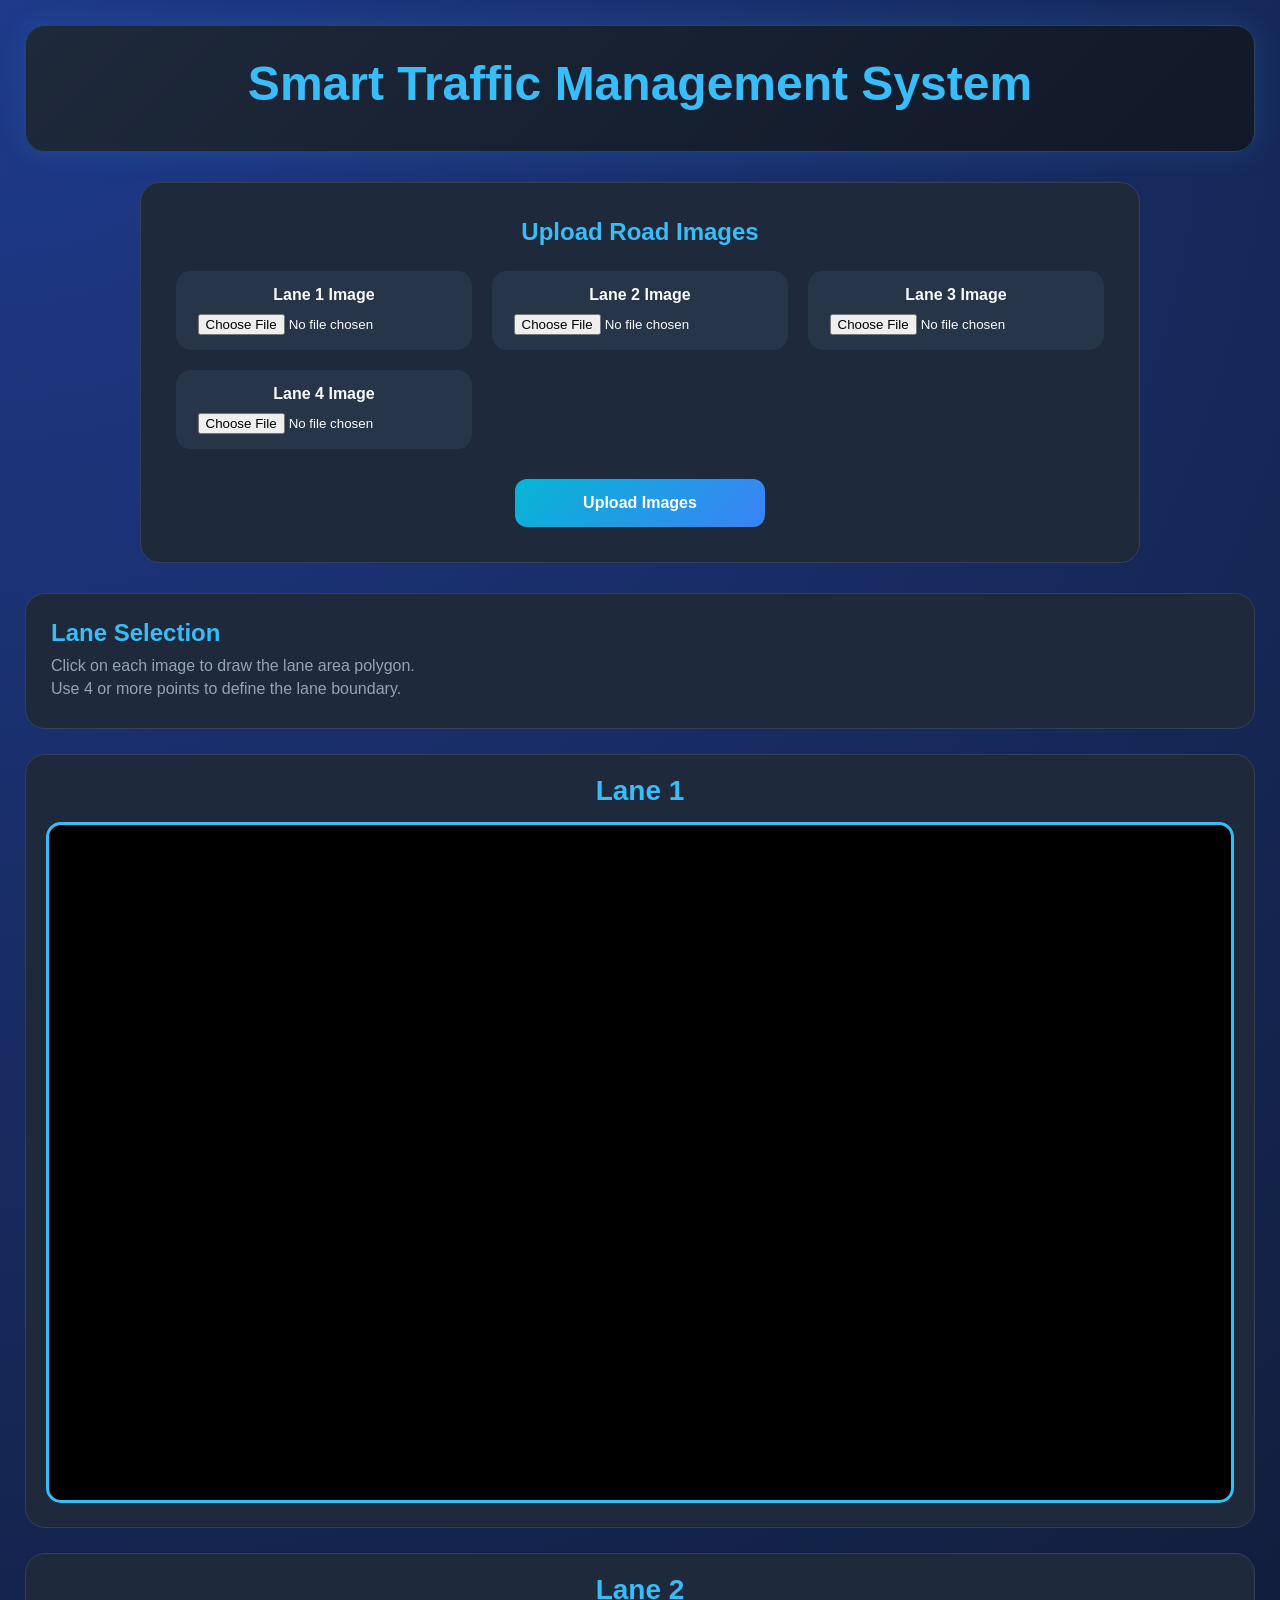
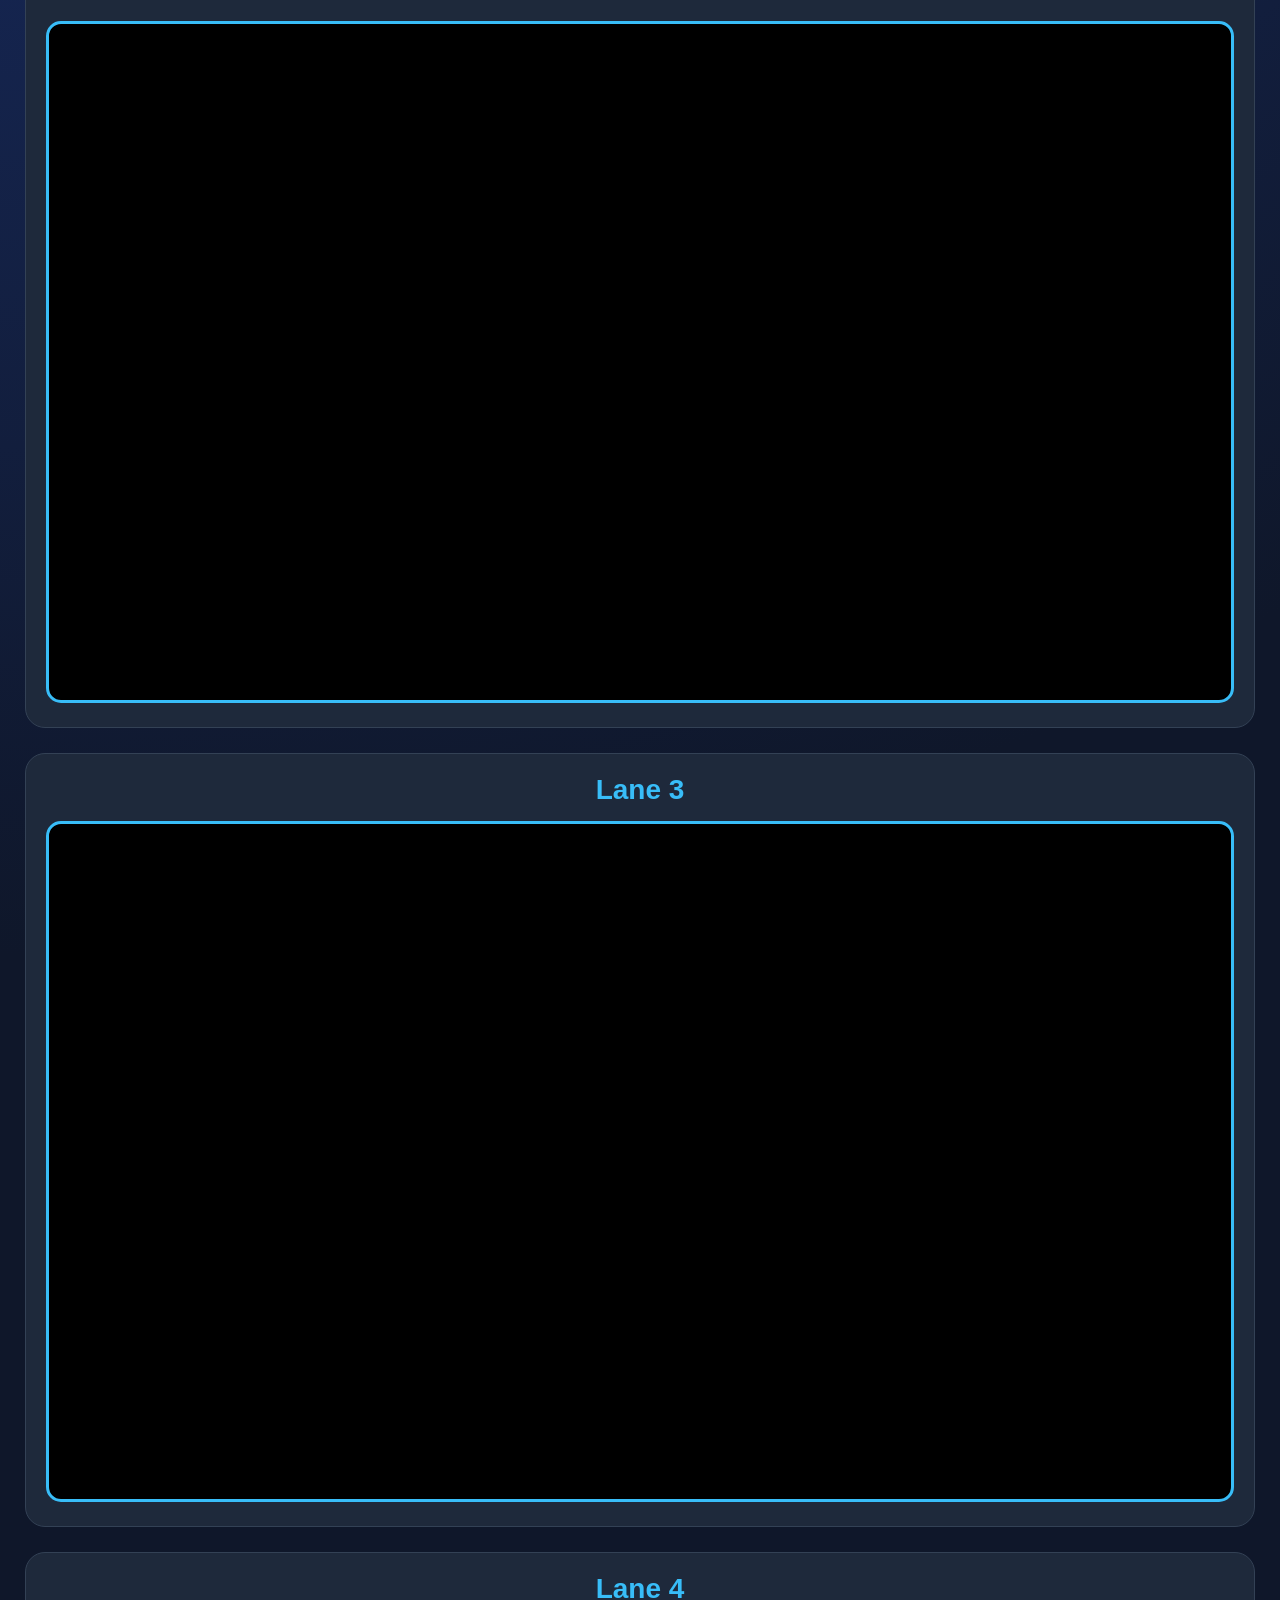
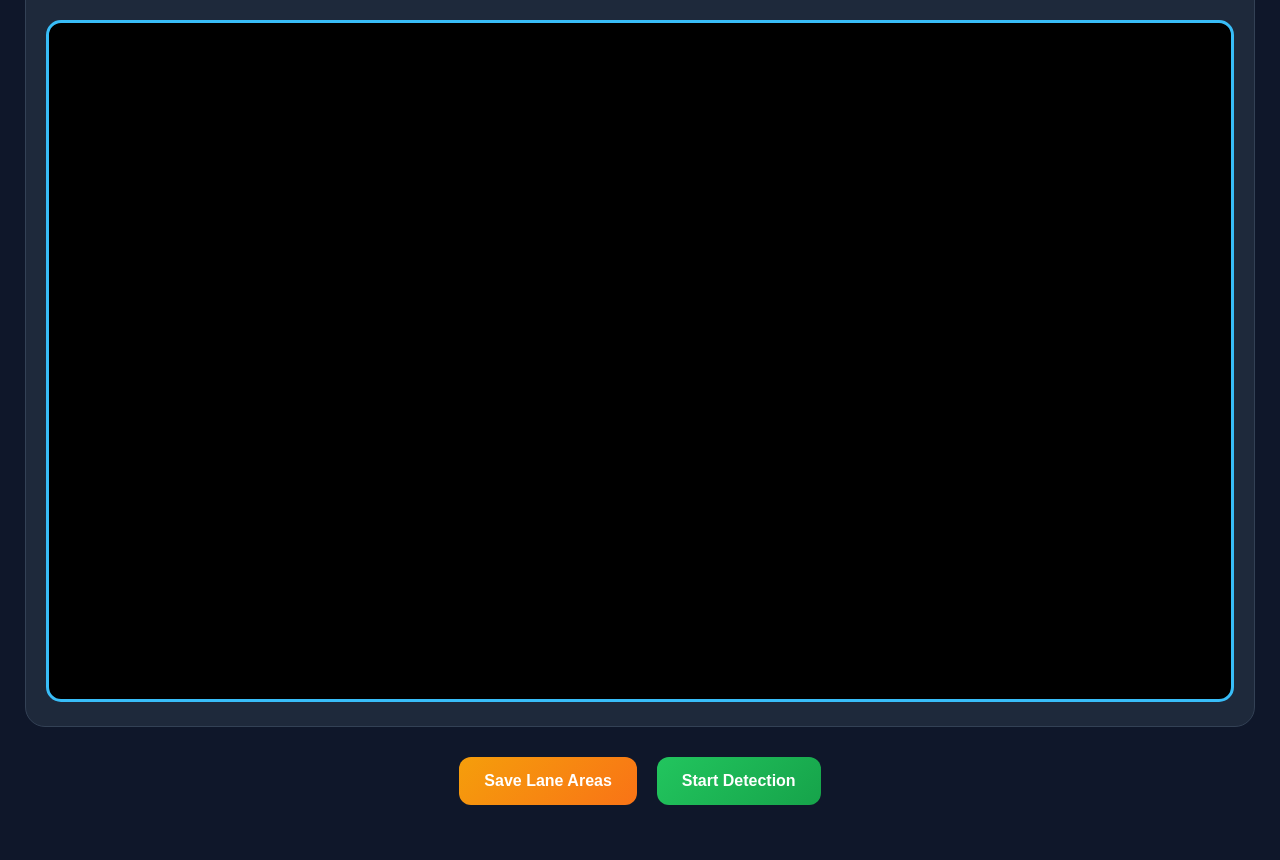
==== frontend/index.html @ 4adb7c94 "Initial Smart Traffic Management System" ====
<!DOCTYPE html>
<html lang="en">
<head>
    <meta charset="UTF-8">
    <meta name="viewport" content="width=device-width, initial-scale=1.0">
    <title>Smart Traffic Management System</title>

    <link rel="stylesheet" href="style.css">
</head>
<body>

    <header class="header">
        <h1>Smart Traffic Management System</h1>
        <p></p>
    </header>

    <div class="upload-section">

        <h2>Upload Road Images</h2>

        <div class="upload-box">

            <div class="upload-item">
                <label>Lane 1 Image</label>
                <input type="file" id="lane1Input" accept="image/*">
            </div>

            <div class="upload-item">
                <label>Lane 2 Image</label>
                <input type="file" id="lane2Input" accept="image/*">
            </div>

            <div class="upload-item">
                <label>Lane 3 Image</label>
                <input type="file" id="lane3Input" accept="image/*">
            </div>

            <div class="upload-item">
                <label>Lane 4 Image</label>
                <input type="file" id="lane4Input" accept="image/*">
            </div>

        </div>

        <button id="uploadBtn">
            Upload Images
        </button>

    </div>

    <div class="instructions">

        <h2>Lane Selection</h2>

        <p>Click on each image to draw the lane area polygon.</p>

        <p>Use 4 or more points to define the lane boundary.</p>

    </div>

    <div class="preview-grid">

        <div class="preview-card">
            <h3>Lane 1</h3>
            <canvas id="canvas1" width="700" height="400"></canvas>
        </div>

        <div class="preview-card">
            <h3>Lane 2</h3>
            <canvas id="canvas2" width="700" height="400"></canvas>
        </div>

        <div class="preview-card">
            <h3>Lane 3</h3>
            <canvas id="canvas3" width="700" height="400"></canvas>
        </div>

        <div class="preview-card">
            <h3>Lane 4</h3>
            <canvas id="canvas4" width="700" height="400"></canvas>
        </div>

    </div>

    <div class="action-buttons">

        <button id="savePolygonsBtn">
            Save Lane Areas
        </button>

        <button id="processTrafficBtn">
            Start Detection
        </button>

    </div>

    <div id="loadingBox" class="loading-box" style="display:none;">

        <h2>🚦 Processing Traffic...</h2>

        <p>Please wait while YOLO detects vehicles.</p>

    </div>

    <script src="script.js"></script>

</body>
</html>
---- frontend/style.css ----
*{
    margin:0;
    padding:0;
    box-sizing:border-box;
    font-family:'Segoe UI',sans-serif;
}

:root{

    --bg:#0f172a;
    --card:#1e293b;
    --card2:#273549;

    --blue:#38bdf8;
    --green:#22c55e;
    --orange:#f59e0b;
    --red:#ef4444;

    --text:#f8fafc;
    --muted:#94a3b8;
}

/* =========================
   BODY
========================= */

body{

    background:
    radial-gradient(
        circle at top left,
        #1e3a8a,
        #0f172a 60%
    );

    color:var(--text);

    min-height:100vh;

    padding:25px;
}

/* =========================
   HEADER
========================= */

.header{

    background:
    linear-gradient(
        135deg,
        #1e293b,
        #111827
    );

    padding:30px;

    border-radius:20px;

    text-align:center;

    margin-bottom:30px;

    border:1px solid #334155;

    box-shadow:
    0 0 30px rgba(
        56,
        189,
        248,
        0.15
    );
}

.header h1{

    color:var(--blue);

    font-size:3rem;

    margin-bottom:10px;
}

.header p{

    color:var(--muted);

    font-size:1.1rem;
}

/* =========================
   UPLOAD SECTION
========================= */

.upload-section{

    background:var(--card);

    max-width:1000px;

    margin:auto;

    padding:35px;

    border-radius:20px;

    border:1px solid #334155;

    margin-bottom:30px;
}

.upload-section h2{

    text-align:center;

    margin-bottom:25px;

    color:var(--blue);
}

.upload-box{

    display:grid;

    grid-template-columns:
    repeat(
        auto-fit,
        minmax(220px,1fr)
    );

    gap:20px;
}

.upload-item{

    background:var(--card2);

    padding:15px;

    border-radius:15px;

    text-align:center;
}

.upload-item label{

    display:block;

    margin-bottom:10px;

    color:var(--text);

    font-weight:600;
}

/* =========================
   BUTTONS
========================= */

button{

    border:none;

    padding:15px 25px;

    border-radius:12px;

    cursor:pointer;

    font-size:16px;

    font-weight:bold;

    transition:0.3s;
}

button:hover{

    transform:translateY(-3px);
}

#uploadBtn{

    display:block;

    margin:30px auto 0;

    background:
    linear-gradient(
        135deg,
        #06b6d4,
        #3b82f6
    );

    color:white;

    width:250px;
}

#savePolygonsBtn{

    background:
    linear-gradient(
        135deg,
        #f59e0b,
        #f97316
    );

    color:white;
}

#processTrafficBtn{

    background:
    linear-gradient(
        135deg,
        #22c55e,
        #16a34a
    );

    color:white;
}

/* =========================
   INSTRUCTIONS
========================= */

.instructions{

    background:var(--card);

    padding:25px;

    border-radius:20px;

    margin-bottom:25px;

    border:1px solid #334155;
}

.instructions h2{

    color:var(--blue);

    margin-bottom:10px;
}

.instructions p{

    color:var(--muted);

    margin-bottom:5px;
}

/* =========================
   CANVAS GRID
========================= */

.preview-grid{

    display:grid;

    grid-template-columns:
    repeat(
        auto-fit,
        minmax(700px,1fr)
    );

    gap:25px;

    margin-bottom:30px;
}

.preview-card{

    background:var(--card);

    border-radius:20px;

    padding:20px;

    border:1px solid #334155;

    transition:0.3s;
}

.preview-card:hover{

    transform:translateY(-5px);

    box-shadow:
    0 0 25px rgba(
        56,
        189,
        248,
        0.25
    );
}

.preview-card h3{

    text-align:center;

    margin-bottom:15px;

    color:var(--blue);

    font-size:28px;
}

canvas{

    width:100%;

    border-radius:15px;

    border:3px solid var(--blue);

    background:black;
}

/* =========================
   ACTION BUTTONS
========================= */

.action-buttons{

    display:flex;

    justify-content:center;

    gap:20px;

    margin-bottom:30px;
}

/* =========================
   RESULTS
========================= */

.results-section{

    display:grid;

    grid-template-columns:
    repeat(
        auto-fit,
        minmax(280px,1fr)
    );

    gap:20px;

    margin-bottom:30px;
}

.result-card{

    background:var(--card);

    padding:25px;

    border-radius:20px;

    border:1px solid #334155;

    transition:0.3s;
}

.result-card:hover{

    transform:translateY(-5px);

    box-shadow:
    0 0 25px rgba(
        34,
        197,
        94,
        0.25
    );
}

.result-card h3{

    color:var(--blue);

    margin-bottom:15px;

    font-size:24px;
}

.result-card p{

    line-height:2;

    font-size:18px;
}

/* =========================
   SIGNAL SECTION
========================= */

.signal-section{

    background:var(--card);

    padding:35px;

    border-radius:20px;

    border:1px solid #334155;

    text-align:center;
}

.signal-section h2{

    color:var(--green);

    margin-bottom:20px;

    font-size:32px;
}

#signalResult{

    font-size:30px;

    font-weight:bold;

    color:var(--green);
}

/* =========================
   STATUS COLORS
========================= */

.active{

    border:2px solid var(--green);

    box-shadow:
    0 0 20px rgba(
        34,
        197,
        94,
        0.5
    );
}

.waiting{

    border:2px solid var(--orange);
}

/* =========================
   SCROLLBAR
========================= */

::-webkit-scrollbar{

    width:10px;
}

::-webkit-scrollbar-track{

    background:#111827;
}

::-webkit-scrollbar-thumb{

    background:var(--blue);

    border-radius:10px;
}

/* =========================
   MOBILE
========================= */

@media(max-width:768px){

    .header h1{

        font-size:2rem;
    }

    .preview-grid{

        grid-template-columns:1fr;
    }

    .action-buttons{

        flex-direction:column;
    }

    button{

        width:100%;
    }
}
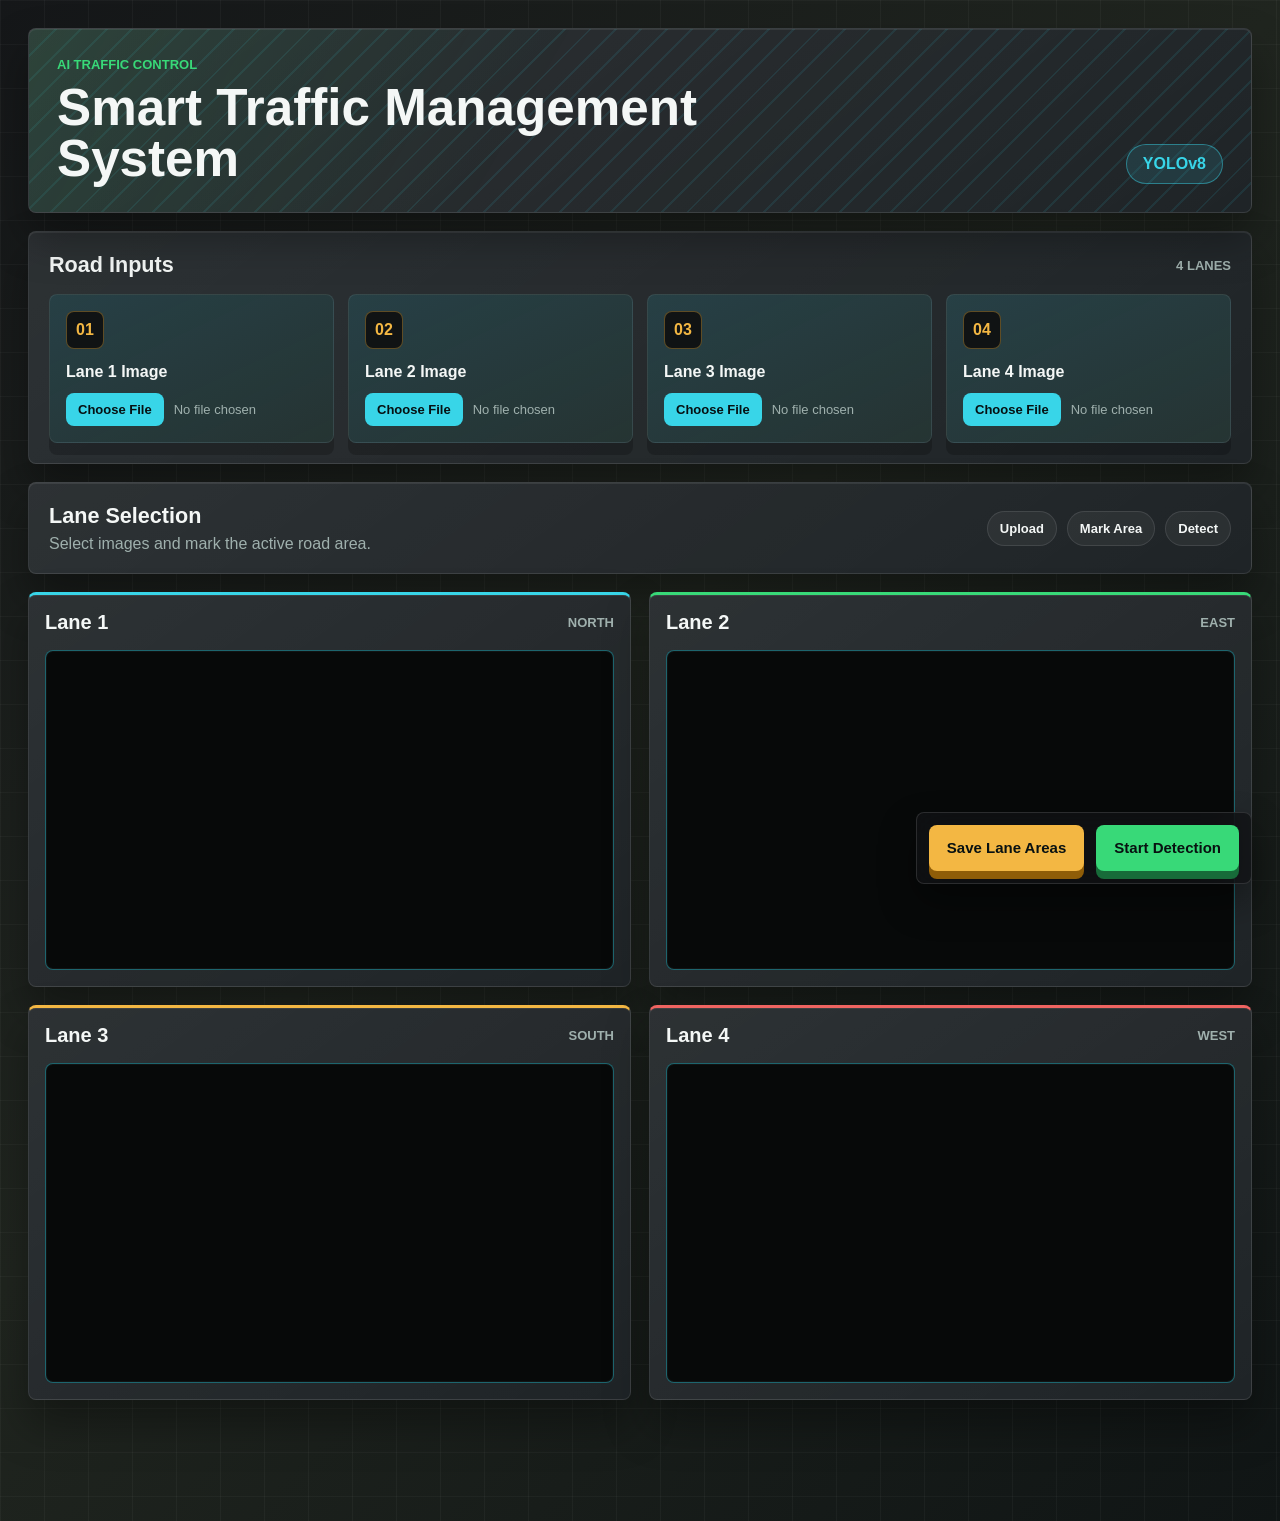
==== commit e711ddfe: "Improve smart traffic UI and detection flow" ====
--- a/frontend/index.html
+++ b/frontend/index.html
@@ -9,100 +9,127 @@
 </head>
 <body>
 
-    <header class="header">
-        <h1>Smart Traffic Management System</h1>
-        <p></p>
-    </header>
+    <main class="app-shell">
 
-    <div class="upload-section">
+        <header class="header">
+            <div>
+                <p class="eyebrow">AI Traffic Control</p>
+                <h1>Smart Traffic Management System</h1>
+            </div>
+            <div class="header-chip">YOLOv8</div>
+        </header>
 
-        <h2>Upload Road Images</h2>
+        <section class="bento-panel upload-section">
 
-        <div class="upload-box">
-
-            <div class="upload-item">
-                <label>Lane 1 Image</label>
-                <input type="file" id="lane1Input" accept="image/*">
+            <div class="section-title">
+                <h2>Road Inputs</h2>
+                <span>4 lanes</span>
             </div>
 
-            <div class="upload-item">
-                <label>Lane 2 Image</label>
-                <input type="file" id="lane2Input" accept="image/*">
+            <div class="upload-box">
+
+                <div class="upload-item">
+                    <span class="lane-badge">01</span>
+                    <label>Lane 1 Image</label>
+                    <input type="file" id="lane1Input" accept="image/*">
+                </div>
+
+                <div class="upload-item">
+                    <span class="lane-badge">02</span>
+                    <label>Lane 2 Image</label>
+                    <input type="file" id="lane2Input" accept="image/*">
+                </div>
+
+                <div class="upload-item">
+                    <span class="lane-badge">03</span>
+                    <label>Lane 3 Image</label>
+                    <input type="file" id="lane3Input" accept="image/*">
+                </div>
+
+                <div class="upload-item">
+                    <span class="lane-badge">04</span>
+                    <label>Lane 4 Image</label>
+                    <input type="file" id="lane4Input" accept="image/*">
+                </div>
+
             </div>
 
-            <div class="upload-item">
-                <label>Lane 3 Image</label>
-                <input type="file" id="lane3Input" accept="image/*">
+        </section>
+
+        <section class="bento-panel instructions">
+
+            <div>
+                <h2>Lane Selection</h2>
+                <p>Select images and mark the active road area.</p>
             </div>
 
-            <div class="upload-item">
-                <label>Lane 4 Image</label>
-                <input type="file" id="lane4Input" accept="image/*">
+            <div class="step-row">
+                <span>Upload</span>
+                <span>Mark Area</span>
+                <span>Detect</span>
             </div>
+
+        </section>
+
+        <section class="preview-grid">
+
+            <div class="preview-card">
+                <div class="card-head">
+                    <h3>Lane 1</h3>
+                    <span>North</span>
+                </div>
+                <canvas id="canvas1" width="700" height="400"></canvas>
+            </div>
+
+            <div class="preview-card">
+                <div class="card-head">
+                    <h3>Lane 2</h3>
+                    <span>East</span>
+                </div>
+                <canvas id="canvas2" width="700" height="400"></canvas>
+            </div>
+
+            <div class="preview-card">
+                <div class="card-head">
+                    <h3>Lane 3</h3>
+                    <span>South</span>
+                </div>
+                <canvas id="canvas3" width="700" height="400"></canvas>
+            </div>
+
+            <div class="preview-card">
+                <div class="card-head">
+                    <h3>Lane 4</h3>
+                    <span>West</span>
+                </div>
+                <canvas id="canvas4" width="700" height="400"></canvas>
+            </div>
+
+        </section>
+
+        <div class="action-buttons">
+
+            <button id="savePolygonsBtn">
+                Save Lane Areas
+            </button>
+
+            <button id="processTrafficBtn">
+                Start Detection
+            </button>
 
         </div>
 
-        <button id="uploadBtn">
-            Upload Images
-        </button>
+        <div id="loadingBox" class="loading-box" style="display:none;">
 
-    </div>
+            <h2>Processing Traffic...</h2>
 
-    <div class="instructions">
+            <p>Please wait while YOLO detects vehicles.</p>
 
-        <h2>Lane Selection</h2>
-
-        <p>Click on each image to draw the lane area polygon.</p>
-
-        <p>Use 4 or more points to define the lane boundary.</p>
-
-    </div>
-
-    <div class="preview-grid">
-
-        <div class="preview-card">
-            <h3>Lane 1</h3>
-            <canvas id="canvas1" width="700" height="400"></canvas>
         </div>
 
-        <div class="preview-card">
-            <h3>Lane 2</h3>
-            <canvas id="canvas2" width="700" height="400"></canvas>
-        </div>
-
-        <div class="preview-card">
-            <h3>Lane 3</h3>
-            <canvas id="canvas3" width="700" height="400"></canvas>
-        </div>
-
-        <div class="preview-card">
-            <h3>Lane 4</h3>
-            <canvas id="canvas4" width="700" height="400"></canvas>
-        </div>
-
-    </div>
-
-    <div class="action-buttons">
-
-        <button id="savePolygonsBtn">
-            Save Lane Areas
-        </button>
-
-        <button id="processTrafficBtn">
-            Start Detection
-        </button>
-
-    </div>
-
-    <div id="loadingBox" class="loading-box" style="display:none;">
-
-        <h2>🚦 Processing Traffic...</h2>
-
-        <p>Please wait while YOLO detects vehicles.</p>
-
-    </div>
+    </main>
 
     <script src="script.js"></script>
 
 </body>
-</html>+</html>
--- a/frontend/style.css
+++ b/frontend/style.css
@@ -2,500 +2,378 @@
     margin:0;
     padding:0;
     box-sizing:border-box;
-    font-family:'Segoe UI',sans-serif;
+    font-family:"Segoe UI",Arial,sans-serif;
 }
 
 :root{
-
-    --bg:#0f172a;
-    --card:#1e293b;
-    --card2:#273549;
-
-    --blue:#38bdf8;
-    --green:#22c55e;
-    --orange:#f59e0b;
-    --red:#ef4444;
-
-    --text:#f8fafc;
-    --muted:#94a3b8;
-}
-
-/* =========================
-   BODY
-========================= */
+    --bg:#111315;
+    --panel:#1b2023;
+    --panel-2:#242b2f;
+    --line:#354147;
+    --text:#f4f7f6;
+    --muted:#9fb0ad;
+    --cyan:#38d5e8;
+    --green:#38d978;
+    --amber:#f3b743;
+    --red:#ef6461;
+    --shadow:#060707;
+}
 
 body{
-
+    min-height:100vh;
+    color:var(--text);
     background:
-    radial-gradient(
-        circle at top left,
-        #1e3a8a,
-        #0f172a 60%
-    );
-
+        linear-gradient(90deg,rgba(255,255,255,0.035) 1px,transparent 1px),
+        linear-gradient(180deg,rgba(255,255,255,0.03) 1px,transparent 1px),
+        linear-gradient(135deg,#151719 0%,#20251f 46%,#101515 100%);
+    background-size:44px 44px,44px 44px,100% 100%;
+    padding:28px;
+}
+
+.app-shell{
+    width:min(1380px,100%);
+    margin:0 auto;
+}
+
+.header,
+.bento-panel,
+.preview-card,
+.loading-box{
+    border:1px solid rgba(255,255,255,0.1);
+    border-radius:8px;
+    background:
+        linear-gradient(145deg,rgba(255,255,255,0.08),rgba(255,255,255,0.02)),
+        var(--panel);
+    box-shadow:
+        0 24px 44px rgba(0,0,0,0.34),
+        inset 0 1px 0 rgba(255,255,255,0.08);
+}
+
+.header{
+    min-height:180px;
+    display:flex;
+    align-items:flex-end;
+    justify-content:space-between;
+    gap:24px;
+    padding:28px;
+    margin-bottom:18px;
+    position:relative;
+    overflow:hidden;
+}
+
+.header::before{
+    content:"";
+    position:absolute;
+    inset:0;
+    background:
+        linear-gradient(120deg,rgba(56,217,120,0.2),transparent 42%),
+        repeating-linear-gradient(135deg,rgba(56,213,232,0.18) 0 2px,transparent 2px 18px);
+    opacity:0.55;
+    pointer-events:none;
+}
+
+.header > *{
+    position:relative;
+}
+
+.eyebrow{
+    color:var(--green);
+    font-size:13px;
+    font-weight:800;
+    text-transform:uppercase;
+    margin-bottom:10px;
+}
+
+.header h1{
+    max-width:780px;
+    font-size:clamp(2rem,4vw,4.6rem);
+    line-height:1;
+    letter-spacing:0;
+}
+
+.header-chip{
+    border:1px solid rgba(56,213,232,0.45);
+    background:rgba(56,213,232,0.12);
+    color:var(--cyan);
+    border-radius:999px;
+    padding:10px 16px;
+    font-weight:800;
+    white-space:nowrap;
+}
+
+.bento-panel{
+    padding:20px;
+    margin-bottom:18px;
+}
+
+.section-title,
+.card-head{
+    display:flex;
+    align-items:center;
+    justify-content:space-between;
+    gap:14px;
+    margin-bottom:16px;
+}
+
+.section-title h2,
+.instructions h2{
+    font-size:1.35rem;
+}
+
+.section-title span,
+.card-head span{
+    color:var(--muted);
+    font-size:13px;
+    font-weight:700;
+    text-transform:uppercase;
+}
+
+.upload-box{
+    display:grid;
+    grid-template-columns:repeat(4,minmax(0,1fr));
+    gap:14px;
+}
+
+.upload-item{
+    min-height:132px;
+    padding:16px;
+    border-radius:8px;
+    background:
+        linear-gradient(155deg,rgba(56,213,232,0.12),rgba(56,217,120,0.05)),
+        var(--panel-2);
+    border:1px solid rgba(255,255,255,0.08);
+    box-shadow:0 12px 0 rgba(0,0,0,0.2);
+    transform:perspective(700px) rotateX(0deg);
+    transition:transform 180ms ease,box-shadow 180ms ease,border-color 180ms ease;
+}
+
+.upload-item:hover{
+    transform:perspective(700px) rotateX(3deg) translateY(-4px);
+    border-color:rgba(56,213,232,0.55);
+    box-shadow:0 18px 0 rgba(0,0,0,0.26);
+}
+
+.lane-badge{
+    display:inline-flex;
+    align-items:center;
+    justify-content:center;
+    width:38px;
+    height:38px;
+    border-radius:8px;
+    background:#101314;
+    color:var(--amber);
+    border:1px solid rgba(243,183,67,0.35);
+    font-weight:900;
+    margin-bottom:14px;
+}
+
+.upload-item label{
+    display:block;
     color:var(--text);
-
-    min-height:100vh;
-
-    padding:25px;
-}
-
-/* =========================
-   HEADER
-========================= */
-
-.header{
-
-    background:
-    linear-gradient(
-        135deg,
-        #1e293b,
-        #111827
-    );
-
-    padding:30px;
-
-    border-radius:20px;
-
-    text-align:center;
-
-    margin-bottom:30px;
-
-    border:1px solid #334155;
-
+    font-weight:800;
+    margin-bottom:12px;
+}
+
+input[type="file"]{
+    width:100%;
+    color:var(--muted);
+    font-size:13px;
+}
+
+input[type="file"]::file-selector-button{
+    border:0;
+    border-radius:8px;
+    padding:9px 12px;
+    margin-right:10px;
+    background:var(--cyan);
+    color:#061113;
+    font-weight:800;
+    cursor:pointer;
+}
+
+.instructions{
+    display:flex;
+    align-items:center;
+    justify-content:space-between;
+    gap:22px;
+}
+
+.instructions p{
+    color:var(--muted);
+    margin-top:6px;
+}
+
+.step-row{
+    display:flex;
+    gap:10px;
+    flex-wrap:wrap;
+}
+
+.step-row span{
+    border-radius:999px;
+    border:1px solid rgba(255,255,255,0.1);
+    padding:9px 12px;
+    color:var(--text);
+    background:rgba(255,255,255,0.05);
+    font-size:13px;
+    font-weight:800;
+}
+
+.preview-grid{
+    display:grid;
+    grid-template-columns:repeat(2,minmax(0,1fr));
+    gap:18px;
+    margin-bottom:20px;
+}
+
+.preview-card{
+    padding:16px;
+    transform:perspective(900px) rotateX(0deg) rotateY(0deg);
+    transition:transform 180ms ease,border-color 180ms ease,box-shadow 180ms ease;
+}
+
+.preview-card:nth-child(1){
+    border-top:3px solid var(--cyan);
+}
+
+.preview-card:nth-child(2){
+    border-top:3px solid var(--green);
+}
+
+.preview-card:nth-child(3){
+    border-top:3px solid var(--amber);
+}
+
+.preview-card:nth-child(4){
+    border-top:3px solid var(--red);
+}
+
+.preview-card:hover{
+    transform:perspective(900px) rotateX(2deg) translateY(-5px);
+    border-color:rgba(255,255,255,0.22);
     box-shadow:
-    0 0 30px rgba(
-        56,
-        189,
-        248,
-        0.15
-    );
-}
-
-.header h1{
-
-    color:var(--blue);
-
-    font-size:3rem;
-
-    margin-bottom:10px;
-}
-
-.header p{
-
+        0 28px 54px rgba(0,0,0,0.42),
+        inset 0 1px 0 rgba(255,255,255,0.1);
+}
+
+.card-head h3{
+    font-size:1.25rem;
+}
+
+canvas{
+    display:block;
+    width:100%;
+    aspect-ratio:16/9;
+    height:auto;
+    border-radius:8px;
+    border:1px solid rgba(56,213,232,0.45);
+    background:#070909;
+    box-shadow:inset 0 0 0 1px rgba(255,255,255,0.04);
+}
+
+.action-buttons{
+    position:sticky;
+    bottom:16px;
+    z-index:5;
+    display:flex;
+    justify-content:flex-end;
+    gap:12px;
+    padding:12px;
+    margin-left:auto;
+    width:max-content;
+    max-width:100%;
+    border:1px solid rgba(255,255,255,0.12);
+    border-radius:8px;
+    background:rgba(17,19,21,0.78);
+    backdrop-filter:blur(16px);
+    box-shadow:0 18px 36px rgba(0,0,0,0.36);
+}
+
+button{
+    border:0;
+    border-radius:8px;
+    padding:13px 18px;
+    min-height:46px;
+    cursor:pointer;
+    font-size:15px;
+    font-weight:900;
+    color:#081111;
+    transition:transform 160ms ease,box-shadow 160ms ease,filter 160ms ease;
+}
+
+button:hover{
+    transform:translateY(-2px);
+    filter:brightness(1.04);
+}
+
+#savePolygonsBtn{
+    background:var(--amber);
+    box-shadow:0 8px 0 #8f5d08;
+}
+
+#processTrafficBtn{
+    background:var(--green);
+    box-shadow:0 8px 0 #176b39;
+}
+
+.loading-box{
+    margin-top:18px;
+    padding:20px;
+    color:var(--text);
+}
+
+.loading-box h2{
+    color:var(--cyan);
+    margin-bottom:8px;
+}
+
+.loading-box p{
     color:var(--muted);
-
-    font-size:1.1rem;
-}
-
-/* =========================
-   UPLOAD SECTION
-========================= */
-
-.upload-section{
-
-    background:var(--card);
-
-    max-width:1000px;
-
-    margin:auto;
-
-    padding:35px;
-
-    border-radius:20px;
-
-    border:1px solid #334155;
-
-    margin-bottom:30px;
-}
-
-.upload-section h2{
-
-    text-align:center;
-
-    margin-bottom:25px;
-
-    color:var(--blue);
-}
-
-.upload-box{
-
-    display:grid;
-
-    grid-template-columns:
-    repeat(
-        auto-fit,
-        minmax(220px,1fr)
-    );
-
-    gap:20px;
-}
-
-.upload-item{
-
-    background:var(--card2);
-
-    padding:15px;
-
-    border-radius:15px;
-
-    text-align:center;
-}
-
-.upload-item label{
-
-    display:block;
-
-    margin-bottom:10px;
-
-    color:var(--text);
-
-    font-weight:600;
-}
-
-/* =========================
-   BUTTONS
-========================= */
-
-button{
-
-    border:none;
-
-    padding:15px 25px;
-
-    border-radius:12px;
-
-    cursor:pointer;
-
-    font-size:16px;
-
-    font-weight:bold;
-
-    transition:0.3s;
-}
-
-button:hover{
-
-    transform:translateY(-3px);
-}
-
-#uploadBtn{
-
-    display:block;
-
-    margin:30px auto 0;
-
-    background:
-    linear-gradient(
-        135deg,
-        #06b6d4,
-        #3b82f6
-    );
-
-    color:white;
-
-    width:250px;
-}
-
-#savePolygonsBtn{
-
-    background:
-    linear-gradient(
-        135deg,
-        #f59e0b,
-        #f97316
-    );
-
-    color:white;
-}
-
-#processTrafficBtn{
-
-    background:
-    linear-gradient(
-        135deg,
-        #22c55e,
-        #16a34a
-    );
-
-    color:white;
-}
-
-/* =========================
-   INSTRUCTIONS
-========================= */
-
-.instructions{
-
-    background:var(--card);
-
-    padding:25px;
-
-    border-radius:20px;
-
-    margin-bottom:25px;
-
-    border:1px solid #334155;
-}
-
-.instructions h2{
-
-    color:var(--blue);
-
-    margin-bottom:10px;
-}
-
-.instructions p{
-
-    color:var(--muted);
-
-    margin-bottom:5px;
-}
-
-/* =========================
-   CANVAS GRID
-========================= */
-
-.preview-grid{
-
-    display:grid;
-
-    grid-template-columns:
-    repeat(
-        auto-fit,
-        minmax(700px,1fr)
-    );
-
-    gap:25px;
-
-    margin-bottom:30px;
-}
-
-.preview-card{
-
-    background:var(--card);
-
-    border-radius:20px;
-
-    padding:20px;
-
-    border:1px solid #334155;
-
-    transition:0.3s;
-}
-
-.preview-card:hover{
-
-    transform:translateY(-5px);
-
-    box-shadow:
-    0 0 25px rgba(
-        56,
-        189,
-        248,
-        0.25
-    );
-}
-
-.preview-card h3{
-
-    text-align:center;
-
-    margin-bottom:15px;
-
-    color:var(--blue);
-
-    font-size:28px;
-}
-
-canvas{
-
-    width:100%;
-
-    border-radius:15px;
-
-    border:3px solid var(--blue);
-
-    background:black;
-}
-
-/* =========================
-   ACTION BUTTONS
-========================= */
-
-.action-buttons{
-
-    display:flex;
-
-    justify-content:center;
-
-    gap:20px;
-
-    margin-bottom:30px;
-}
-
-/* =========================
-   RESULTS
-========================= */
-
-.results-section{
-
-    display:grid;
-
-    grid-template-columns:
-    repeat(
-        auto-fit,
-        minmax(280px,1fr)
-    );
-
-    gap:20px;
-
-    margin-bottom:30px;
-}
-
-.result-card{
-
-    background:var(--card);
-
-    padding:25px;
-
-    border-radius:20px;
-
-    border:1px solid #334155;
-
-    transition:0.3s;
-}
-
-.result-card:hover{
-
-    transform:translateY(-5px);
-
-    box-shadow:
-    0 0 25px rgba(
-        34,
-        197,
-        94,
-        0.25
-    );
-}
-
-.result-card h3{
-
-    color:var(--blue);
-
-    margin-bottom:15px;
-
-    font-size:24px;
-}
-
-.result-card p{
-
-    line-height:2;
-
-    font-size:18px;
-}
-
-/* =========================
-   SIGNAL SECTION
-========================= */
-
-.signal-section{
-
-    background:var(--card);
-
-    padding:35px;
-
-    border-radius:20px;
-
-    border:1px solid #334155;
-
-    text-align:center;
-}
-
-.signal-section h2{
-
-    color:var(--green);
-
-    margin-bottom:20px;
-
-    font-size:32px;
-}
-
-#signalResult{
-
-    font-size:30px;
-
-    font-weight:bold;
-
-    color:var(--green);
-}
-
-/* =========================
-   STATUS COLORS
-========================= */
-
-.active{
-
-    border:2px solid var(--green);
-
-    box-shadow:
-    0 0 20px rgba(
-        34,
-        197,
-        94,
-        0.5
-    );
-}
-
-.waiting{
-
-    border:2px solid var(--orange);
-}
-
-/* =========================
-   SCROLLBAR
-========================= */
+}
 
 ::-webkit-scrollbar{
-
     width:10px;
 }
 
 ::-webkit-scrollbar-track{
-
-    background:#111827;
+    background:#101314;
 }
 
 ::-webkit-scrollbar-thumb{
-
-    background:var(--blue);
-
+    background:linear-gradient(var(--cyan),var(--green));
     border-radius:10px;
 }
 
-/* =========================
-   MOBILE
-========================= */
-
-@media(max-width:768px){
-
-    .header h1{
-
-        font-size:2rem;
-    }
-
+@media(max-width:1050px){
+    .upload-box,
     .preview-grid{
-
+        grid-template-columns:repeat(2,minmax(0,1fr));
+    }
+}
+
+@media(max-width:720px){
+    body{
+        padding:14px;
+    }
+
+    .header,
+    .instructions{
+        align-items:flex-start;
+        flex-direction:column;
+    }
+
+    .upload-box,
+    .preview-grid{
         grid-template-columns:1fr;
     }
 
     .action-buttons{
-
+        position:static;
+        width:100%;
         flex-direction:column;
     }
 
     button{
-
         width:100%;
     }
-}+}
